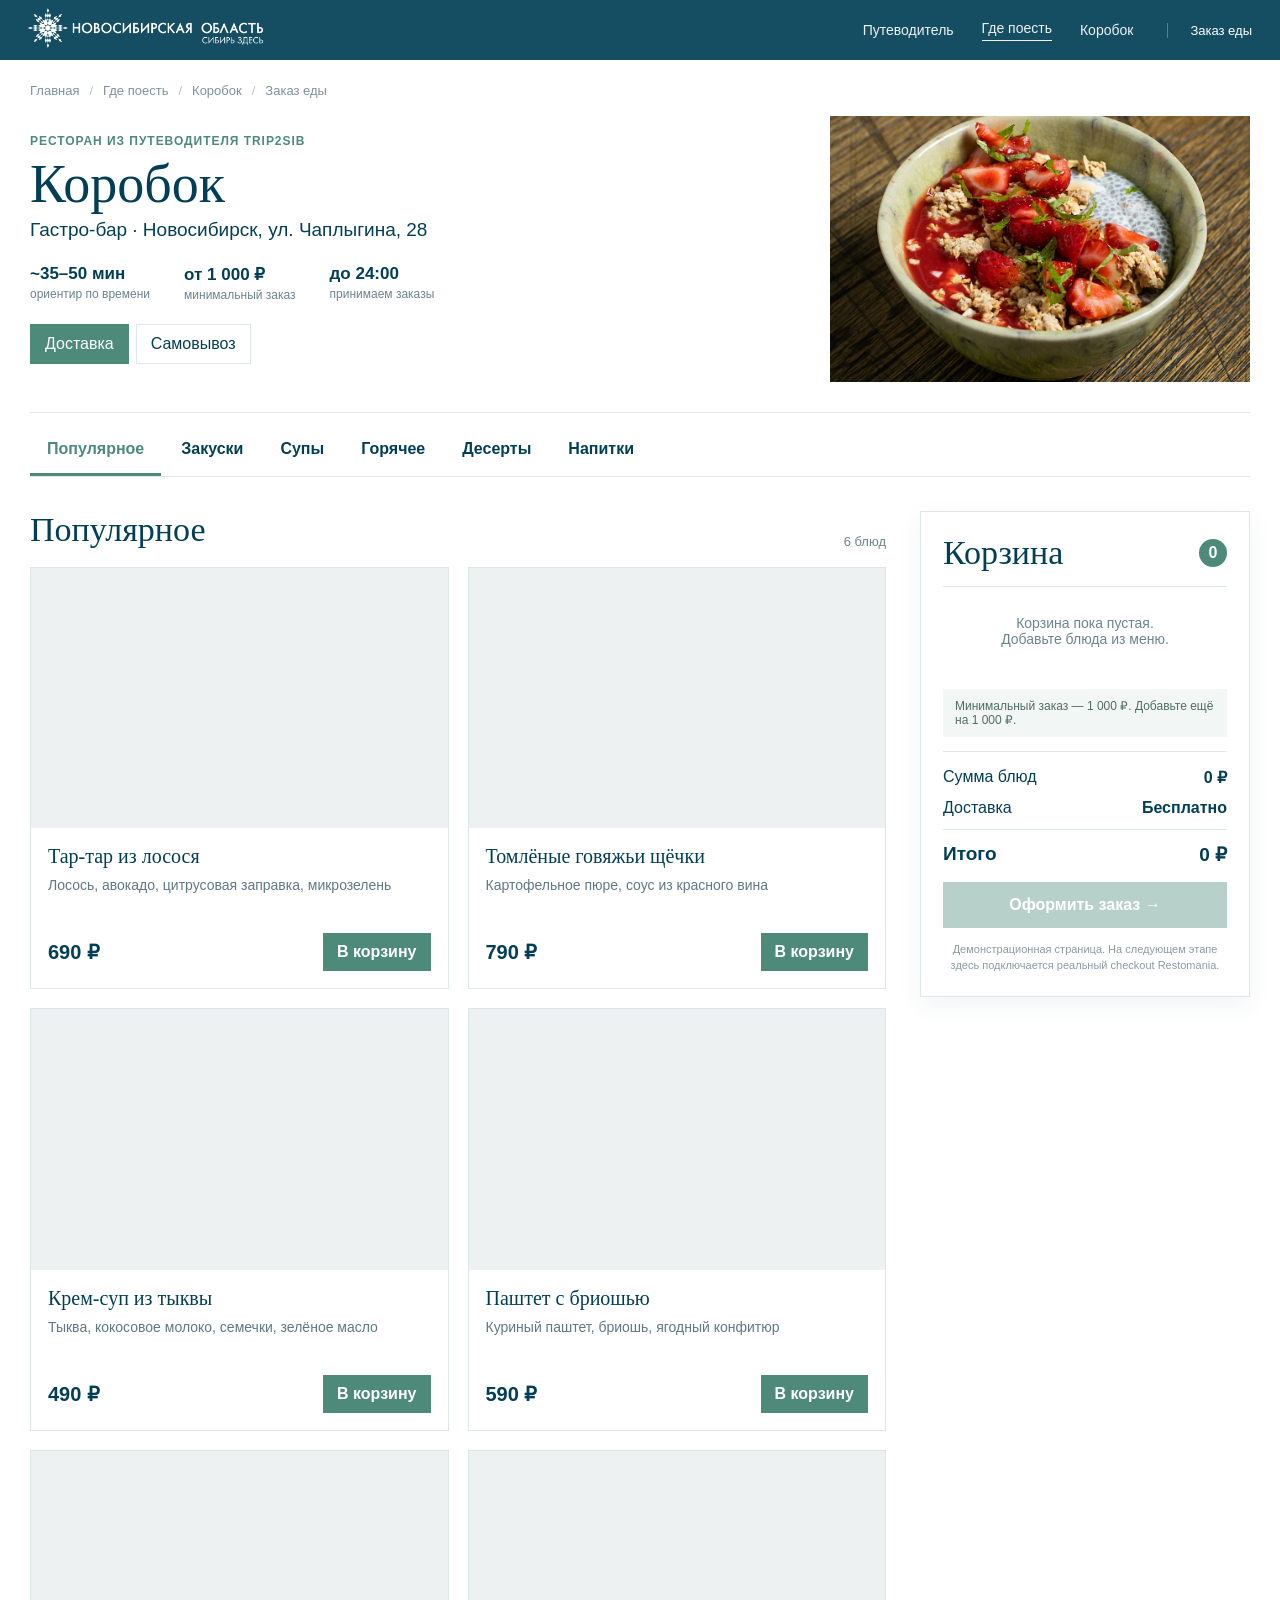
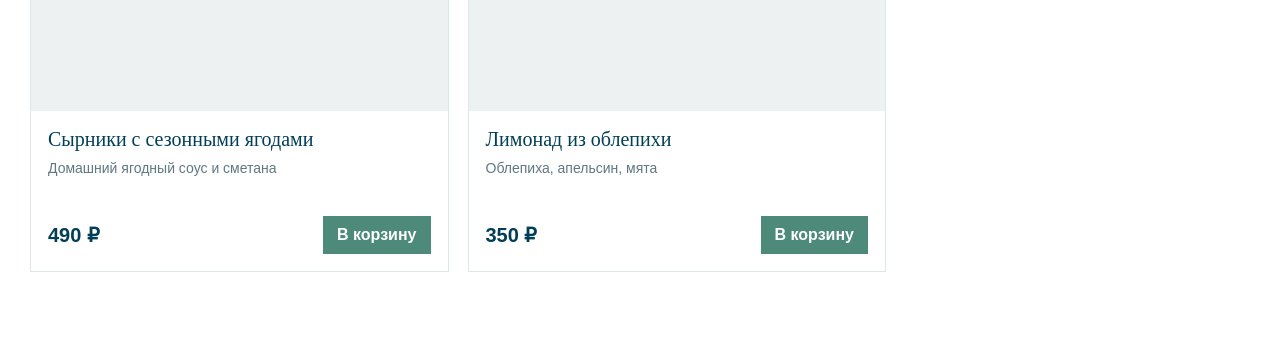
==== order.html @ 6a9ac420 "Add interactive Trip2Sib-style order page" ====
<!doctype html>
<html lang="ru">
<head>
  <meta charset="utf-8">
  <meta name="viewport" content="width=device-width,initial-scale=1">
  <title>Коробок — заказать еду | Trip2Sib</title>
  <link rel="stylesheet" href="./Коробок_files/fonts.css">
  <link rel="stylesheet" href="./order.css">
</head>
<body>
<header class="order-header">
  <div class="order-header__inner">
    <a href="./index.html"><img src="./Коробок_files/logo.png" alt="Новосибирская область. Сибирь здесь"></a>
    <nav class="order-header__nav">
      <a href="./index.html">Путеводитель</a>
      <a href="./index.html" class="active">Где поесть</a>
      <a href="./restaurant.html">Коробок</a>
    </nav>
    <div class="order-header__badge">Заказ еды</div>
  </div>
</header>

<main class="wrap">
  <div class="crumbs-demo">
    <a href="./index.html">Главная</a><span><a href="./index.html">Где поесть</a></span><span><a href="./restaurant.html">Коробок</a></span><span>Заказ еды</span>
  </div>

  <section class="restaurant-head">
    <div class="restaurant-head__copy">
      <div class="restaurant-head__kicker">Ресторан из путеводителя Trip2Sib</div>
      <h1>Коробок</h1>
      <div class="restaurant-head__sub">Гастро-бар · Новосибирск, ул. Чаплыгина, 28</div>
      <div class="restaurant-head__facts">
        <div class="fact"><b>~35–50 мин</b><small>ориентир по времени</small></div>
        <div class="fact"><b>от 1 000 ₽</b><small>минимальный заказ</small></div>
        <div class="fact"><b>до 24:00</b><small>принимаем заказы</small></div>
      </div>
      <div class="order-switch">
        <button class="active" data-mode="delivery">Доставка</button>
        <button data-mode="pickup">Самовывоз</button>
      </div>
    </div>
    <div class="restaurant-head__photo" aria-label="Коробок"></div>
  </section>

  <div class="category-bar">
    <button class="active" data-cat="popular">Популярное</button>
    <button data-cat="snacks">Закуски</button>
    <button data-cat="soups">Супы</button>
    <button data-cat="hot">Горячее</button>
    <button data-cat="desserts">Десерты</button>
    <button data-cat="drinks">Напитки</button>
  </div>

  <div class="order-layout">
    <section>
      <div class="menu-title"><h2>Популярное</h2><span class="menu-count"></span></div>
      <div class="menu-grid"></div>
    </section>

    <aside class="cart">
      <div class="cart__head"><h2>Корзина</h2><span class="cart__count">0</span></div>
      <div class="cart-items"></div>
      <div class="min-order">Минимальный заказ — 1 000 ₽</div>
      <div class="summary">
        <div><span>Сумма блюд</span><strong class="subtotal">0 ₽</strong></div>
        <div><span>Доставка</span><strong>Бесплатно</strong></div>
        <div class="total"><span>Итого</span><span class="total-value">0 ₽</span></div>
      </div>
      <button class="checkout" disabled>Оформить заказ →</button>
      <div class="demo-note">Демонстрационная страница. На следующем этапе здесь подключается реальный checkout Restomania.</div>
    </aside>
  </div>
</main>

<div class="mobile-cart"><span>Корзина: <b class="mobile-count">0</b></span><strong class="mobile-total">0 ₽</strong><button>Открыть</button></div>
<div class="toast" role="status"></div>
<script src="./order.js"></script>
</body>
</html>
---- Коробок_files/fonts.css ----
@font-face {
    font-family: "font";
    src: url('Roboto-Regular.woff2') format('woff2'),
         url('Roboto-Regular.ttf') format('truetype');
    font-weight: normal;
    font-style: normal;
    font-display: swap;
}
@font-face {
    font-family: "font2";
    src: url('Roboto-Bold.woff2') format('woff2'),
         url('Roboto-Bold.ttf') format('truetype');
    font-weight: normal;
    font-style: normal;
    font-display: swap;
}
@font-face {
    font-family: "font3";
    src: url('Roboto-Medium.woff2') format('woff2'),
         url('Roboto-Medium.ttf') format('truetype');
    font-weight: normal;
    font-style: normal;
    font-display: swap;
}
@font-face {
    font-family: "trebuchetms";
    src: url('trebuchetms.woff2') format('woff2'),
         url('trebuchetms.ttf') format('truetype');
    font-display: swap;
}
---- order.css ----
:root{--blue:#023F56;--green:#4D8A7A;--pale:#F2F6F4;--line:#DDE7E8;--muted:#6B858E}
*{box-sizing:border-box}
body{margin:0;background:#fff;color:var(--blue);font-family:"trebuchetms","Trebuchet MS",Arial,sans-serif}
a{color:inherit}
.order-header{height:60px;background:rgba(2,63,86,.92);position:sticky;top:0;z-index:50}
.order-header__inner{max-width:1440px;height:100%;margin:auto;padding:0 28px;display:flex;align-items:center;gap:34px}
.order-header img{height:40px;width:auto}
.order-header__nav{display:flex;gap:28px;margin-left:auto;align-items:center}
.order-header__nav a{text-decoration:none;color:#fff;font-size:14px;opacity:.92}
.order-header__nav a.active{border-bottom:1px solid #fff;padding-bottom:4px}
.order-header__badge{border-left:1px solid rgba(255,255,255,.28);padding-left:22px;color:#fff;font-size:13px}
.wrap{max-width:1280px;margin:0 auto;padding:0 30px}
.crumbs-demo{display:flex;gap:10px;align-items:center;padding:23px 0 18px;font-size:13px;color:#7e9299}
.crumbs-demo a{text-decoration:none}.crumbs-demo span:before{content:"/";margin-right:10px;color:#b6c2c6}
.restaurant-head{display:grid;grid-template-columns:minmax(0,1fr) 420px;gap:28px;align-items:stretch;border-bottom:1px solid var(--line);padding-bottom:30px}
.restaurant-head__copy{padding:18px 0}
.restaurant-head__kicker{text-transform:uppercase;letter-spacing:.08em;font-size:12px;color:var(--green);font-weight:700}
.restaurant-head h1{font-family:"font3",Georgia,serif;font-size:54px;font-weight:400;line-height:1;margin:9px 0 8px}
.restaurant-head__sub{font-size:19px;margin-bottom:23px}
.restaurant-head__facts{display:flex;gap:34px;flex-wrap:wrap}
.fact{display:flex;flex-direction:column}.fact b{font-size:17px}.fact small{font-size:12px;color:var(--muted);margin-top:3px}
.restaurant-head__photo{min-height:250px;background:url("./Коробок_files/i7i8zu0zcn9iccijnbwn4e7zh1lxucd1.jpg.webp") center/cover no-repeat}
.order-switch{display:flex;gap:7px;margin-top:22px}.order-switch button{border:1px solid var(--line);background:#fff;color:var(--blue);padding:10px 14px;font:inherit;cursor:pointer}.order-switch button.active{background:var(--green);border-color:var(--green);color:#fff}
.category-bar{display:flex;gap:3px;overflow:auto;border-bottom:1px solid var(--line);position:sticky;top:60px;background:#fff;z-index:40;padding-top:12px}
.category-bar button{border:0;background:#fff;color:var(--blue);font:inherit;font-weight:700;padding:15px 17px;white-space:nowrap;cursor:pointer;border-bottom:3px solid transparent}
.category-bar button.active{color:var(--green);border-color:var(--green)}
.order-layout{display:grid;grid-template-columns:minmax(0,1fr) 330px;gap:34px;padding:34px 0 70px;align-items:start}
.menu-title{display:flex;justify-content:space-between;align-items:end;margin-bottom:18px}.menu-title h2,.cart h2{font-family:"font3",Georgia,serif;font-weight:400;font-size:34px;margin:0}.menu-title span{font-size:13px;color:var(--muted)}
.menu-grid{display:grid;grid-template-columns:repeat(2,minmax(0,1fr));gap:19px}
.dish{border:1px solid var(--line);background:#fff;display:flex;flex-direction:column}.dish.hidden{display:none}.dish__img{aspect-ratio:16/10;background:#edf1f1 center/cover no-repeat}.dish__body{padding:17px;display:flex;flex-direction:column;flex:1}.dish h3{margin:0 0 7px;font-size:20px;font-family:"font3",Georgia,serif;font-weight:400}.dish p{font-size:14px;color:#5f7982;line-height:1.45;margin:0;min-height:40px}.dish__bottom{display:flex;justify-content:space-between;align-items:center;margin-top:18px}.dish__price{font-size:20px;font-weight:700}.add{border:1px solid var(--green);background:var(--green);color:#fff;padding:9px 13px;font:inherit;font-weight:700;cursor:pointer}.add.added{background:var(--blue);border-color:var(--blue)}
.cart{position:sticky;top:126px;border:1px solid var(--line);padding:22px;background:#fff;box-shadow:0 8px 24px rgba(2,63,86,.06)}
.cart__head{display:flex;justify-content:space-between;align-items:center;border-bottom:1px solid var(--line);padding-bottom:14px}.cart__count{width:28px;height:28px;border-radius:50%;display:grid;place-items:center;background:var(--green);color:#fff;font-weight:700}
.cart-empty{padding:28px 0;text-align:center;color:var(--muted);font-size:14px}
.cart-item{padding:13px 0;border-bottom:1px solid #edf1f2}.cart-item__top{display:flex;justify-content:space-between;gap:10px;font-size:14px;font-weight:700}.remove{border:0;background:none;color:#9aacb2;font-size:18px;cursor:pointer}.cart-item__controls{display:flex;justify-content:space-between;align-items:center;margin-top:9px}.qty{display:flex;border:1px solid var(--line)}.qty button{width:30px;height:29px;border:0;background:#fff;color:var(--blue);font-size:17px;cursor:pointer}.qty span{width:28px;text-align:center;line-height:29px;font-weight:700}
.min-order{background:var(--pale);padding:10px 12px;font-size:12px;color:#4f6e65;margin:14px 0}.min-order.ok{background:#e9f4eb;color:#376747}
.summary{border-top:1px solid var(--line);padding-top:10px}.summary div{display:flex;justify-content:space-between;padding:6px 0}.summary .total{border-top:1px solid var(--line);margin-top:6px;padding-top:13px;font-size:19px;font-weight:700}
.checkout{width:100%;border:1px solid var(--green);background:var(--green);color:#fff;padding:13px 16px;font:inherit;font-weight:700;cursor:pointer;margin-top:10px}.checkout:disabled{opacity:.4;cursor:not-allowed}
.demo-note{margin-top:14px;font-size:11px;line-height:1.45;color:#8a9ca2;text-align:center}
.toast{position:fixed;right:28px;bottom:28px;background:var(--blue);color:#fff;padding:13px 18px;opacity:0;transform:translateY(10px);pointer-events:none;transition:.2s;z-index:100}.toast.show{opacity:1;transform:none}
.mobile-cart{display:none}
@media(max-width:900px){.order-header__nav{display:none}.order-header__badge{margin-left:auto}.restaurant-head{grid-template-columns:1fr}.restaurant-head__photo{min-height:210px;order:-1}.restaurant-head h1{font-size:42px}.order-layout{display:block}.menu-grid{grid-template-columns:1fr}.cart{position:fixed;left:0;right:0;bottom:0;top:auto;max-height:75vh;overflow:auto;z-index:80;transform:translateY(105%);transition:.25s}.cart.open{transform:translateY(0)}.mobile-cart{display:flex;position:fixed;bottom:0;left:0;right:0;background:var(--blue);color:#fff;padding:12px 5%;z-index:70;align-items:center;gap:12px}.mobile-cart strong{margin-left:auto}.mobile-cart button{border:0;background:#fff;color:var(--blue);padding:9px 13px;font-weight:700}.order-layout{padding-bottom:100px}}
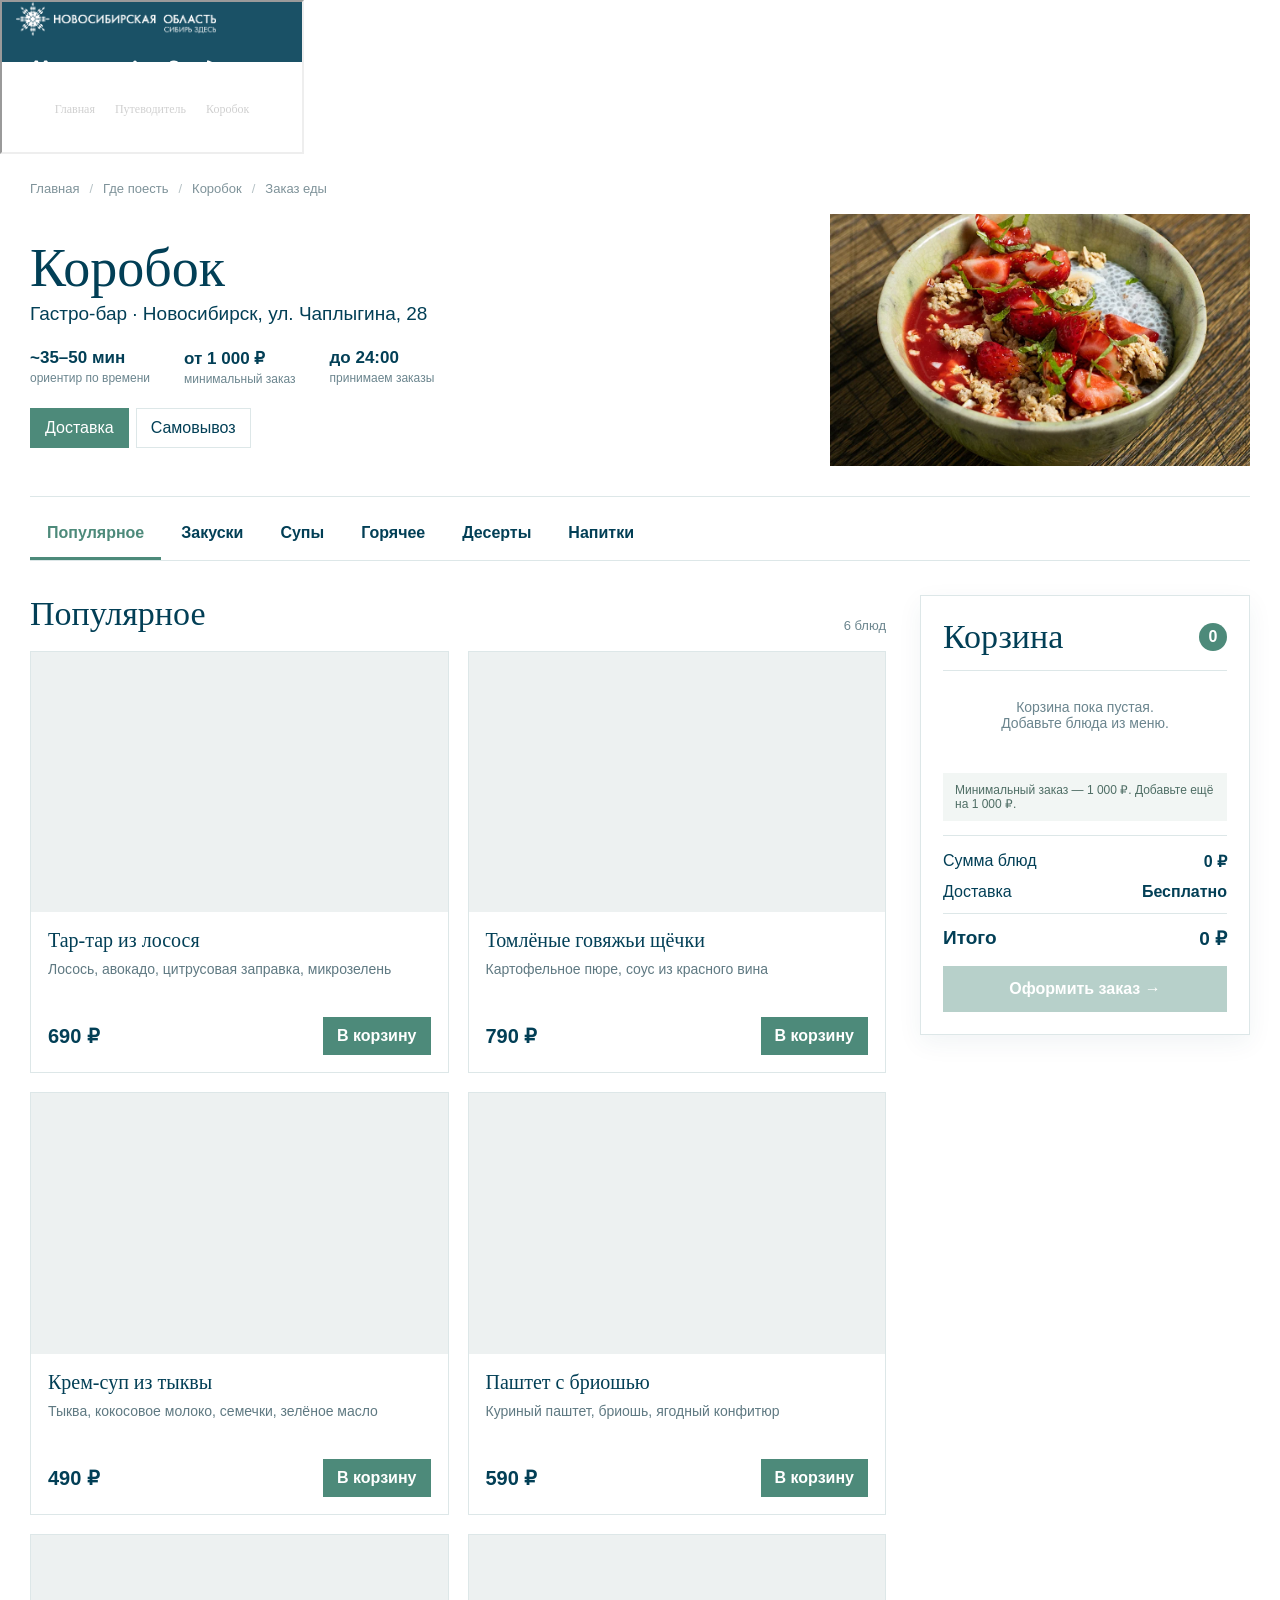
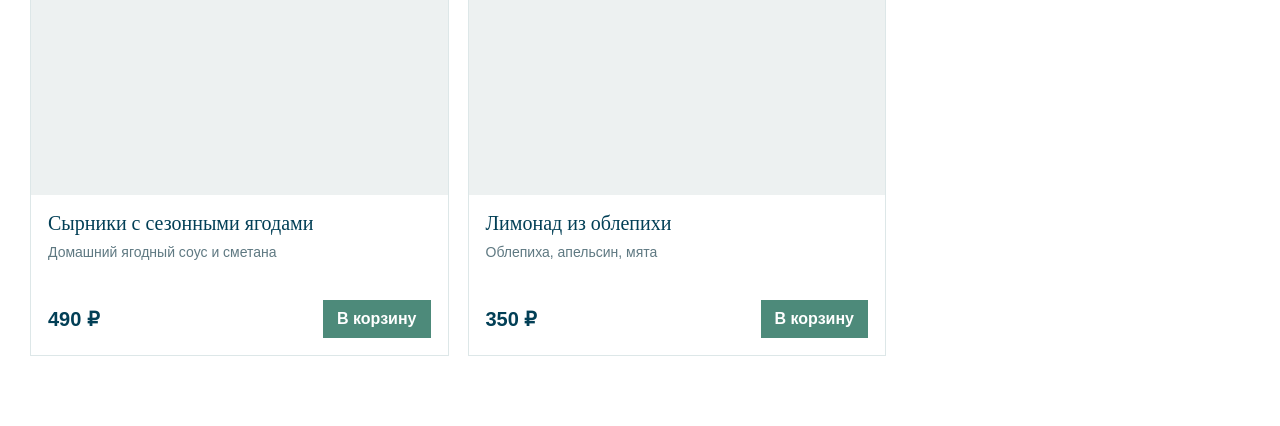
==== commit 793ff01f: "Use native Trip2Sib header and remove demo labels" ====
--- a/order.html
+++ b/order.html
@@ -8,17 +8,9 @@
   <link rel="stylesheet" href="./order.css">
 </head>
 <body>
-<header class="order-header">
-  <div class="order-header__inner">
-    <a href="./index.html"><img src="./Коробок_files/logo.png" alt="Новосибирская область. Сибирь здесь"></a>
-    <nav class="order-header__nav">
-      <a href="./index.html">Путеводитель</a>
-      <a href="./index.html" class="active">Где поесть</a>
-      <a href="./restaurant.html">Коробок</a>
-    </nav>
-    <div class="order-header__badge">Заказ еды</div>
-  </div>
-</header>
+<div class="native-header" aria-label="Навигация Trip2Sib">
+  <iframe src="./Коробок.html" title="Trip2Sib" scrolling="no"></iframe>
+</div>
 
 <main class="wrap">
   <div class="crumbs-demo">
@@ -27,7 +19,6 @@
 
   <section class="restaurant-head">
     <div class="restaurant-head__copy">
-      <div class="restaurant-head__kicker">Ресторан из путеводителя Trip2Sib</div>
       <h1>Коробок</h1>
       <div class="restaurant-head__sub">Гастро-бар · Новосибирск, ул. Чаплыгина, 28</div>
       <div class="restaurant-head__facts">
@@ -68,7 +59,6 @@
         <div class="total"><span>Итого</span><span class="total-value">0 ₽</span></div>
       </div>
       <button class="checkout" disabled>Оформить заказ →</button>
-      <div class="demo-note">Демонстрационная страница. На следующем этапе здесь подключается реальный checkout Restomania.</div>
     </aside>
   </div>
 </main>
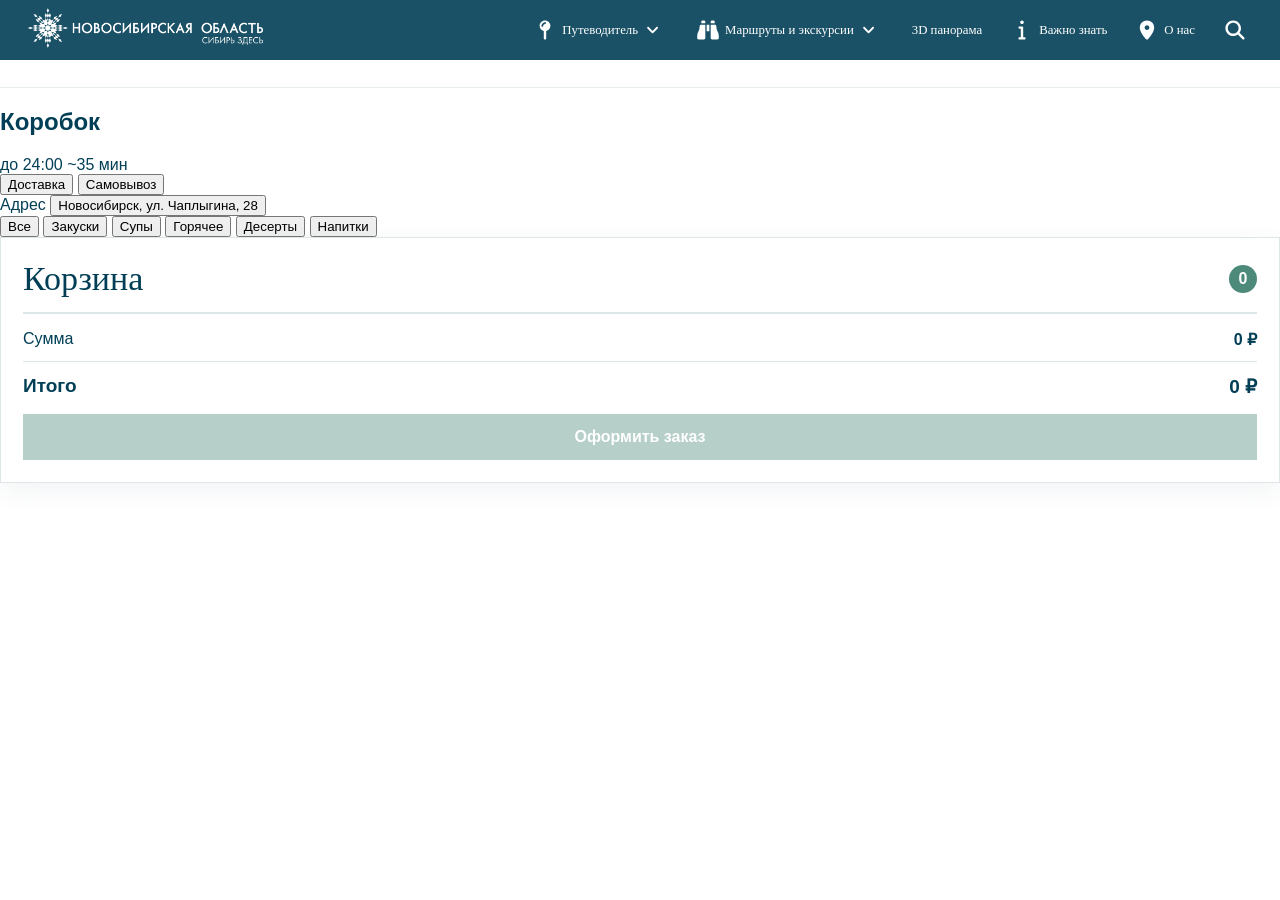
==== commit 288516d6: "Simplify order page to match Restomania structure" ====
--- a/order.html
+++ b/order.html
@@ -12,53 +12,51 @@
   <iframe src="./Коробок.html" title="Trip2Sib" scrolling="no"></iframe>
 </div>
 
-<main class="wrap">
-  <div class="crumbs-demo">
-    <a href="./index.html">Главная</a><span><a href="./index.html">Где поесть</a></span><span><a href="./restaurant.html">Коробок</a></span><span>Заказ еды</span>
+<main class="order-page">
+  <section class="order-top">
+    <div class="order-top__main">
+      <h1>Коробок</h1>
+      <div class="order-top__meta">
+        <span>до 24:00</span>
+        <span>~35 мин</span>
+      </div>
+    </div>
+    <div class="order-top__actions">
+      <button class="mode active" data-mode="delivery">Доставка</button>
+      <button class="mode" data-mode="pickup">Самовывоз</button>
+    </div>
+  </section>
+
+  <div class="address-row">
+    <span class="address-row__label">Адрес</span>
+    <button class="address-row__value">Новосибирск, ул. Чаплыгина, 28</button>
   </div>
 
-  <section class="restaurant-head">
-    <div class="restaurant-head__copy">
-      <h1>Коробок</h1>
-      <div class="restaurant-head__sub">Гастро-бар · Новосибирск, ул. Чаплыгина, 28</div>
-      <div class="restaurant-head__facts">
-        <div class="fact"><b>~35–50 мин</b><small>ориентир по времени</small></div>
-        <div class="fact"><b>от 1 000 ₽</b><small>минимальный заказ</small></div>
-        <div class="fact"><b>до 24:00</b><small>принимаем заказы</small></div>
-      </div>
-      <div class="order-switch">
-        <button class="active" data-mode="delivery">Доставка</button>
-        <button data-mode="pickup">Самовывоз</button>
-      </div>
-    </div>
-    <div class="restaurant-head__photo" aria-label="Коробок"></div>
-  </section>
-
-  <div class="category-bar">
-    <button class="active" data-cat="popular">Популярное</button>
+  <nav class="category-nav">
+    <button class="active" data-cat="all">Все</button>
     <button data-cat="snacks">Закуски</button>
     <button data-cat="soups">Супы</button>
     <button data-cat="hot">Горячее</button>
     <button data-cat="desserts">Десерты</button>
     <button data-cat="drinks">Напитки</button>
-  </div>
+  </nav>
 
-  <div class="order-layout">
-    <section>
-      <div class="menu-title"><h2>Популярное</h2><span class="menu-count"></span></div>
+  <div class="order-content">
+    <section class="menu-section">
       <div class="menu-grid"></div>
     </section>
 
     <aside class="cart">
-      <div class="cart__head"><h2>Корзина</h2><span class="cart__count">0</span></div>
+      <div class="cart__head">
+        <h2>Корзина</h2>
+        <span class="cart__count">0</span>
+      </div>
       <div class="cart-items"></div>
-      <div class="min-order">Минимальный заказ — 1 000 ₽</div>
       <div class="summary">
-        <div><span>Сумма блюд</span><strong class="subtotal">0 ₽</strong></div>
-        <div><span>Доставка</span><strong>Бесплатно</strong></div>
+        <div><span>Сумма</span><strong class="subtotal">0 ₽</strong></div>
         <div class="total"><span>Итого</span><span class="total-value">0 ₽</span></div>
       </div>
-      <button class="checkout" disabled>Оформить заказ →</button>
+      <button class="checkout" disabled>Оформить заказ</button>
     </aside>
   </div>
 </main>
--- a/order.css
+++ b/order.css
@@ -1,14 +1,9 @@
+.native-header{height:88px;overflow:hidden;background:#fff;border-bottom:1px solid #e7ecee;position:sticky;top:0;z-index:60}
+.native-header iframe{display:block;width:100%;height:88px;border:0;background:#fff}
 :root{--blue:#023F56;--green:#4D8A7A;--pale:#F2F6F4;--line:#DDE7E8;--muted:#6B858E}
 *{box-sizing:border-box}
 body{margin:0;background:#fff;color:var(--blue);font-family:"trebuchetms","Trebuchet MS",Arial,sans-serif}
 a{color:inherit}
-.order-header{height:60px;background:rgba(2,63,86,.92);position:sticky;top:0;z-index:50}
-.order-header__inner{max-width:1440px;height:100%;margin:auto;padding:0 28px;display:flex;align-items:center;gap:34px}
-.order-header img{height:40px;width:auto}
-.order-header__nav{display:flex;gap:28px;margin-left:auto;align-items:center}
-.order-header__nav a{text-decoration:none;color:#fff;font-size:14px;opacity:.92}
-.order-header__nav a.active{border-bottom:1px solid #fff;padding-bottom:4px}
-.order-header__badge{border-left:1px solid rgba(255,255,255,.28);padding-left:22px;color:#fff;font-size:13px}
 .wrap{max-width:1280px;margin:0 auto;padding:0 30px}
 .crumbs-demo{display:flex;gap:10px;align-items:center;padding:23px 0 18px;font-size:13px;color:#7e9299}
 .crumbs-demo a{text-decoration:none}.crumbs-demo span:before{content:"/";margin-right:10px;color:#b6c2c6}
@@ -21,14 +16,14 @@
 .fact{display:flex;flex-direction:column}.fact b{font-size:17px}.fact small{font-size:12px;color:var(--muted);margin-top:3px}
 .restaurant-head__photo{min-height:250px;background:url("./Коробок_files/i7i8zu0zcn9iccijnbwn4e7zh1lxucd1.jpg.webp") center/cover no-repeat}
 .order-switch{display:flex;gap:7px;margin-top:22px}.order-switch button{border:1px solid var(--line);background:#fff;color:var(--blue);padding:10px 14px;font:inherit;cursor:pointer}.order-switch button.active{background:var(--green);border-color:var(--green);color:#fff}
-.category-bar{display:flex;gap:3px;overflow:auto;border-bottom:1px solid var(--line);position:sticky;top:60px;background:#fff;z-index:40;padding-top:12px}
+.category-bar{display:flex;gap:3px;overflow:auto;border-bottom:1px solid var(--line);position:sticky;top:88px;background:#fff;z-index:40;padding-top:12px}
 .category-bar button{border:0;background:#fff;color:var(--blue);font:inherit;font-weight:700;padding:15px 17px;white-space:nowrap;cursor:pointer;border-bottom:3px solid transparent}
 .category-bar button.active{color:var(--green);border-color:var(--green)}
 .order-layout{display:grid;grid-template-columns:minmax(0,1fr) 330px;gap:34px;padding:34px 0 70px;align-items:start}
 .menu-title{display:flex;justify-content:space-between;align-items:end;margin-bottom:18px}.menu-title h2,.cart h2{font-family:"font3",Georgia,serif;font-weight:400;font-size:34px;margin:0}.menu-title span{font-size:13px;color:var(--muted)}
 .menu-grid{display:grid;grid-template-columns:repeat(2,minmax(0,1fr));gap:19px}
 .dish{border:1px solid var(--line);background:#fff;display:flex;flex-direction:column}.dish.hidden{display:none}.dish__img{aspect-ratio:16/10;background:#edf1f1 center/cover no-repeat}.dish__body{padding:17px;display:flex;flex-direction:column;flex:1}.dish h3{margin:0 0 7px;font-size:20px;font-family:"font3",Georgia,serif;font-weight:400}.dish p{font-size:14px;color:#5f7982;line-height:1.45;margin:0;min-height:40px}.dish__bottom{display:flex;justify-content:space-between;align-items:center;margin-top:18px}.dish__price{font-size:20px;font-weight:700}.add{border:1px solid var(--green);background:var(--green);color:#fff;padding:9px 13px;font:inherit;font-weight:700;cursor:pointer}.add.added{background:var(--blue);border-color:var(--blue)}
-.cart{position:sticky;top:126px;border:1px solid var(--line);padding:22px;background:#fff;box-shadow:0 8px 24px rgba(2,63,86,.06)}
+.cart{position:sticky;top:154px;border:1px solid var(--line);padding:22px;background:#fff;box-shadow:0 8px 24px rgba(2,63,86,.06)}
 .cart__head{display:flex;justify-content:space-between;align-items:center;border-bottom:1px solid var(--line);padding-bottom:14px}.cart__count{width:28px;height:28px;border-radius:50%;display:grid;place-items:center;background:var(--green);color:#fff;font-weight:700}
 .cart-empty{padding:28px 0;text-align:center;color:var(--muted);font-size:14px}
 .cart-item{padding:13px 0;border-bottom:1px solid #edf1f2}.cart-item__top{display:flex;justify-content:space-between;gap:10px;font-size:14px;font-weight:700}.remove{border:0;background:none;color:#9aacb2;font-size:18px;cursor:pointer}.cart-item__controls{display:flex;justify-content:space-between;align-items:center;margin-top:9px}.qty{display:flex;border:1px solid var(--line)}.qty button{width:30px;height:29px;border:0;background:#fff;color:var(--blue);font-size:17px;cursor:pointer}.qty span{width:28px;text-align:center;line-height:29px;font-weight:700}
@@ -38,4 +33,4 @@
 .demo-note{margin-top:14px;font-size:11px;line-height:1.45;color:#8a9ca2;text-align:center}
 .toast{position:fixed;right:28px;bottom:28px;background:var(--blue);color:#fff;padding:13px 18px;opacity:0;transform:translateY(10px);pointer-events:none;transition:.2s;z-index:100}.toast.show{opacity:1;transform:none}
 .mobile-cart{display:none}
-@media(max-width:900px){.order-header__nav{display:none}.order-header__badge{margin-left:auto}.restaurant-head{grid-template-columns:1fr}.restaurant-head__photo{min-height:210px;order:-1}.restaurant-head h1{font-size:42px}.order-layout{display:block}.menu-grid{grid-template-columns:1fr}.cart{position:fixed;left:0;right:0;bottom:0;top:auto;max-height:75vh;overflow:auto;z-index:80;transform:translateY(105%);transition:.25s}.cart.open{transform:translateY(0)}.mobile-cart{display:flex;position:fixed;bottom:0;left:0;right:0;background:var(--blue);color:#fff;padding:12px 5%;z-index:70;align-items:center;gap:12px}.mobile-cart strong{margin-left:auto}.mobile-cart button{border:0;background:#fff;color:var(--blue);padding:9px 13px;font-weight:700}.order-layout{padding-bottom:100px}}
+@media(max-width:900px){.restaurant-head{grid-template-columns:1fr}.restaurant-head__photo{min-height:210px;order:-1}.restaurant-head h1{font-size:42px}.order-layout{display:block}.menu-grid{grid-template-columns:1fr}.cart{position:fixed;left:0;right:0;bottom:0;top:auto;max-height:75vh;overflow:auto;z-index:80;transform:translateY(105%);transition:.25s}.cart.open{transform:translateY(0)}.mobile-cart{display:flex;position:fixed;bottom:0;left:0;right:0;background:var(--blue);color:#fff;padding:12px 5%;z-index:70;align-items:center;gap:12px}.mobile-cart strong{margin-left:auto}.mobile-cart button{border:0;background:#fff;color:var(--blue);padding:9px 13px;font-weight:700}.order-layout{padding-bottom:100px}}
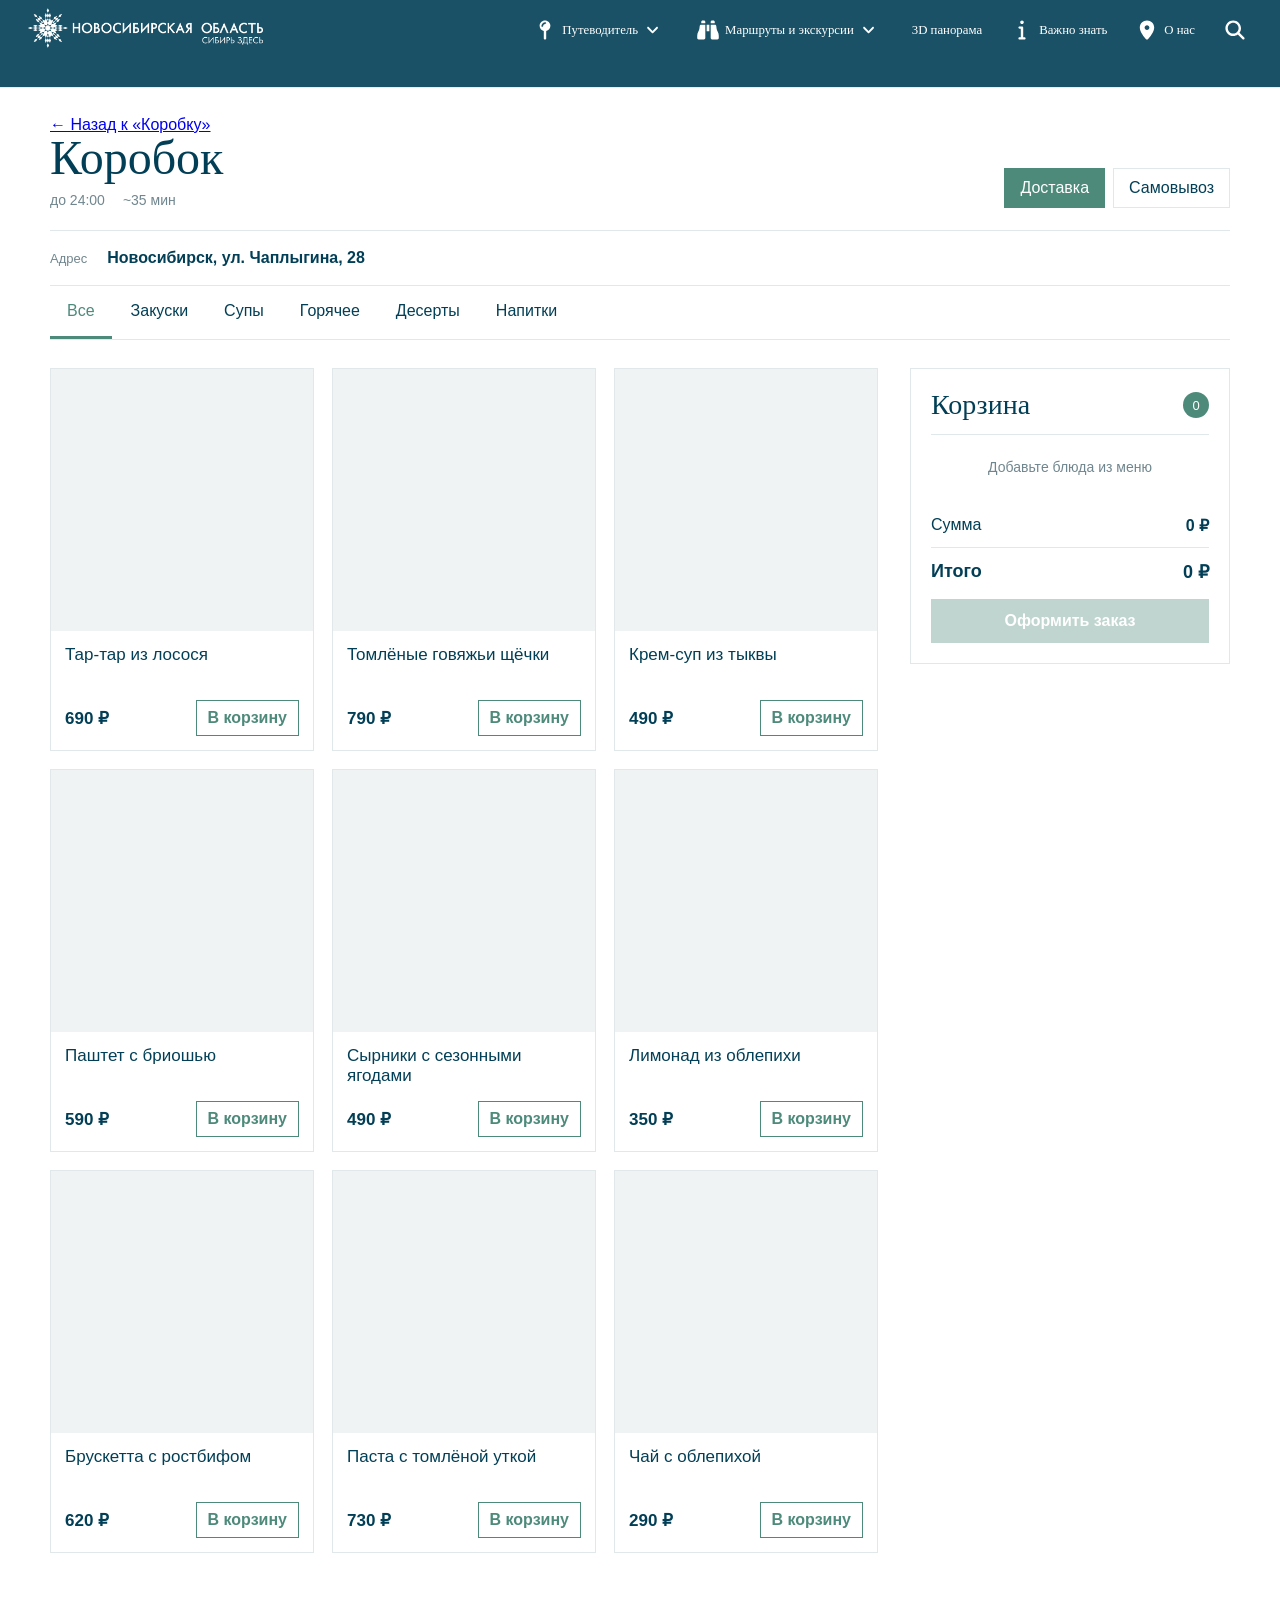
==== commit ff9d5251: "Fix menu header and add return to restaurant" ====
--- a/order.html
+++ b/order.html
@@ -9,10 +9,11 @@
 </head>
 <body>
 <div class="native-header" aria-label="Навигация Trip2Sib">
-  <iframe src="./Коробок.html" title="Trip2Sib" scrolling="no"></iframe>
+  <iframe src="./trip2sib-header.html" title="Trip2Sib" scrolling="no"></iframe>
 </div>
 
 <main class="order-page">
+  <a class="back-link" href="./restaurant.html">← Назад к «Коробку»</a>
   <section class="order-top">
     <div class="order-top__main">
       <h1>Коробок</h1>
--- a/order.css
+++ b/order.css
@@ -1,36 +1,52 @@
 .native-header{height:88px;overflow:hidden;background:#fff;border-bottom:1px solid #e7ecee;position:sticky;top:0;z-index:60}
 .native-header iframe{display:block;width:100%;height:88px;border:0;background:#fff}
-:root{--blue:#023F56;--green:#4D8A7A;--pale:#F2F6F4;--line:#DDE7E8;--muted:#6B858E}
+:root{--blue:#023F56;--green:#4D8A7A;--line:#E1E8EA;--muted:#70868E}
 *{box-sizing:border-box}
 body{margin:0;background:#fff;color:var(--blue);font-family:"trebuchetms","Trebuchet MS",Arial,sans-serif}
-a{color:inherit}
-.wrap{max-width:1280px;margin:0 auto;padding:0 30px}
-.crumbs-demo{display:flex;gap:10px;align-items:center;padding:23px 0 18px;font-size:13px;color:#7e9299}
-.crumbs-demo a{text-decoration:none}.crumbs-demo span:before{content:"/";margin-right:10px;color:#b6c2c6}
-.restaurant-head{display:grid;grid-template-columns:minmax(0,1fr) 420px;gap:28px;align-items:stretch;border-bottom:1px solid var(--line);padding-bottom:30px}
-.restaurant-head__copy{padding:18px 0}
-.restaurant-head__kicker{text-transform:uppercase;letter-spacing:.08em;font-size:12px;color:var(--green);font-weight:700}
-.restaurant-head h1{font-family:"font3",Georgia,serif;font-size:54px;font-weight:400;line-height:1;margin:9px 0 8px}
-.restaurant-head__sub{font-size:19px;margin-bottom:23px}
-.restaurant-head__facts{display:flex;gap:34px;flex-wrap:wrap}
-.fact{display:flex;flex-direction:column}.fact b{font-size:17px}.fact small{font-size:12px;color:var(--muted);margin-top:3px}
-.restaurant-head__photo{min-height:250px;background:url("./Коробок_files/i7i8zu0zcn9iccijnbwn4e7zh1lxucd1.jpg.webp") center/cover no-repeat}
-.order-switch{display:flex;gap:7px;margin-top:22px}.order-switch button{border:1px solid var(--line);background:#fff;color:var(--blue);padding:10px 14px;font:inherit;cursor:pointer}.order-switch button.active{background:var(--green);border-color:var(--green);color:#fff}
-.category-bar{display:flex;gap:3px;overflow:auto;border-bottom:1px solid var(--line);position:sticky;top:88px;background:#fff;z-index:40;padding-top:12px}
-.category-bar button{border:0;background:#fff;color:var(--blue);font:inherit;font-weight:700;padding:15px 17px;white-space:nowrap;cursor:pointer;border-bottom:3px solid transparent}
-.category-bar button.active{color:var(--green);border-color:var(--green)}
-.order-layout{display:grid;grid-template-columns:minmax(0,1fr) 330px;gap:34px;padding:34px 0 70px;align-items:start}
-.menu-title{display:flex;justify-content:space-between;align-items:end;margin-bottom:18px}.menu-title h2,.cart h2{font-family:"font3",Georgia,serif;font-weight:400;font-size:34px;margin:0}.menu-title span{font-size:13px;color:var(--muted)}
-.menu-grid{display:grid;grid-template-columns:repeat(2,minmax(0,1fr));gap:19px}
-.dish{border:1px solid var(--line);background:#fff;display:flex;flex-direction:column}.dish.hidden{display:none}.dish__img{aspect-ratio:16/10;background:#edf1f1 center/cover no-repeat}.dish__body{padding:17px;display:flex;flex-direction:column;flex:1}.dish h3{margin:0 0 7px;font-size:20px;font-family:"font3",Georgia,serif;font-weight:400}.dish p{font-size:14px;color:#5f7982;line-height:1.45;margin:0;min-height:40px}.dish__bottom{display:flex;justify-content:space-between;align-items:center;margin-top:18px}.dish__price{font-size:20px;font-weight:700}.add{border:1px solid var(--green);background:var(--green);color:#fff;padding:9px 13px;font:inherit;font-weight:700;cursor:pointer}.add.added{background:var(--blue);border-color:var(--blue)}
-.cart{position:sticky;top:154px;border:1px solid var(--line);padding:22px;background:#fff;box-shadow:0 8px 24px rgba(2,63,86,.06)}
-.cart__head{display:flex;justify-content:space-between;align-items:center;border-bottom:1px solid var(--line);padding-bottom:14px}.cart__count{width:28px;height:28px;border-radius:50%;display:grid;place-items:center;background:var(--green);color:#fff;font-weight:700}
-.cart-empty{padding:28px 0;text-align:center;color:var(--muted);font-size:14px}
-.cart-item{padding:13px 0;border-bottom:1px solid #edf1f2}.cart-item__top{display:flex;justify-content:space-between;gap:10px;font-size:14px;font-weight:700}.remove{border:0;background:none;color:#9aacb2;font-size:18px;cursor:pointer}.cart-item__controls{display:flex;justify-content:space-between;align-items:center;margin-top:9px}.qty{display:flex;border:1px solid var(--line)}.qty button{width:30px;height:29px;border:0;background:#fff;color:var(--blue);font-size:17px;cursor:pointer}.qty span{width:28px;text-align:center;line-height:29px;font-weight:700}
-.min-order{background:var(--pale);padding:10px 12px;font-size:12px;color:#4f6e65;margin:14px 0}.min-order.ok{background:#e9f4eb;color:#376747}
-.summary{border-top:1px solid var(--line);padding-top:10px}.summary div{display:flex;justify-content:space-between;padding:6px 0}.summary .total{border-top:1px solid var(--line);margin-top:6px;padding-top:13px;font-size:19px;font-weight:700}
-.checkout{width:100%;border:1px solid var(--green);background:var(--green);color:#fff;padding:13px 16px;font:inherit;font-weight:700;cursor:pointer;margin-top:10px}.checkout:disabled{opacity:.4;cursor:not-allowed}
-.demo-note{margin-top:14px;font-size:11px;line-height:1.45;color:#8a9ca2;text-align:center}
-.toast{position:fixed;right:28px;bottom:28px;background:var(--blue);color:#fff;padding:13px 18px;opacity:0;transform:translateY(10px);pointer-events:none;transition:.2s;z-index:100}.toast.show{opacity:1;transform:none}
+button{font:inherit}
+.order-page{max-width:1240px;margin:0 auto;padding:28px 30px 70px}
+.order-top{display:flex;justify-content:space-between;gap:30px;align-items:flex-end;padding-bottom:22px;border-bottom:1px solid var(--line)}
+.order-top h1{font-family:"font3",Georgia,serif;font-size:48px;font-weight:400;line-height:1;margin:0 0 10px}
+.order-top__meta{display:flex;gap:18px;font-size:14px;color:var(--muted)}
+.order-top__actions{display:flex;gap:8px}
+.mode{border:1px solid var(--line);background:#fff;color:var(--blue);padding:10px 15px;cursor:pointer}
+.mode.active{background:var(--green);color:#fff;border-color:var(--green)}
+.address-row{display:flex;align-items:center;gap:20px;padding:18px 0;border-bottom:1px solid var(--line)}
+.address-row__label{font-size:13px;color:var(--muted)}
+.address-row__value{border:0;background:none;padding:0;color:var(--blue);font-weight:700;cursor:pointer;text-align:left}
+.category-nav{display:flex;gap:2px;overflow:auto;position:sticky;top:88px;background:#fff;z-index:40;border-bottom:1px solid var(--line)}
+.category-nav button{border:0;background:#fff;color:var(--blue);padding:16px 17px;white-space:nowrap;cursor:pointer;border-bottom:3px solid transparent}
+.category-nav button.active{color:var(--green);border-bottom-color:var(--green)}
+.order-content{display:grid;grid-template-columns:minmax(0,1fr) 320px;gap:32px;padding-top:28px;align-items:start}
+.menu-grid{display:grid;grid-template-columns:repeat(3,minmax(0,1fr));gap:18px}
+.dish{border:1px solid var(--line);background:#fff;display:flex;flex-direction:column}
+.dish__img{aspect-ratio:1/1;background:#f0f3f3 center/cover no-repeat}
+.dish__body{padding:14px;display:flex;flex-direction:column;flex:1}
+.dish h3{font-size:17px;line-height:1.2;font-weight:400;margin:0 0 14px;min-height:41px}
+.dish__bottom{display:flex;justify-content:space-between;align-items:center;margin-top:auto}
+.dish__price{font-size:17px;font-weight:700}
+.add{border:1px solid var(--green);background:#fff;color:var(--green);padding:8px 11px;cursor:pointer;font-weight:700}
+.add.added{background:var(--green);color:#fff}
+.cart{position:sticky;top:145px;border:1px solid var(--line);background:#fff;padding:20px}
+.cart__head{display:flex;justify-content:space-between;align-items:center;padding-bottom:13px;border-bottom:1px solid var(--line)}
+.cart h2{font-family:"font3",Georgia,serif;font-size:28px;font-weight:400;margin:0}
+.cart__count{min-width:26px;height:26px;padding:0 8px;display:grid;place-items:center;background:var(--green);color:#fff;border-radius:14px;font-size:13px}
+.cart-empty{padding:24px 0;color:var(--muted);font-size:14px;text-align:center}
+.cart-item{padding:12px 0;border-bottom:1px solid #eef2f3}
+.cart-item__top{display:flex;justify-content:space-between;gap:10px;font-size:14px}
+.remove{border:0;background:none;color:#9aa9ae;font-size:18px;cursor:pointer}
+.cart-item__controls{display:flex;align-items:center;justify-content:space-between;margin-top:9px}
+.qty{display:flex;border:1px solid var(--line)}
+.qty button{width:29px;height:29px;border:0;background:#fff;color:var(--blue);cursor:pointer}
+.qty span{width:28px;line-height:29px;text-align:center}
+.summary{padding-top:11px}
+.summary div{display:flex;justify-content:space-between;padding:6px 0}
+.summary .total{border-top:1px solid var(--line);margin-top:6px;padding-top:13px;font-size:18px;font-weight:700}
+.checkout{width:100%;margin-top:10px;border:1px solid var(--green);background:var(--green);color:#fff;padding:12px 14px;font-weight:700;cursor:pointer}
+.checkout:disabled{opacity:.35;cursor:not-allowed}
+.toast{position:fixed;right:24px;bottom:24px;background:var(--blue);color:#fff;padding:12px 16px;opacity:0;transform:translateY(8px);transition:.2s;pointer-events:none;z-index:100}
+.toast.show{opacity:1;transform:none}
 .mobile-cart{display:none}
-@media(max-width:900px){.restaurant-head{grid-template-columns:1fr}.restaurant-head__photo{min-height:210px;order:-1}.restaurant-head h1{font-size:42px}.order-layout{display:block}.menu-grid{grid-template-columns:1fr}.cart{position:fixed;left:0;right:0;bottom:0;top:auto;max-height:75vh;overflow:auto;z-index:80;transform:translateY(105%);transition:.25s}.cart.open{transform:translateY(0)}.mobile-cart{display:flex;position:fixed;bottom:0;left:0;right:0;background:var(--blue);color:#fff;padding:12px 5%;z-index:70;align-items:center;gap:12px}.mobile-cart strong{margin-left:auto}.mobile-cart button{border:0;background:#fff;color:var(--blue);padding:9px 13px;font-weight:700}.order-layout{padding-bottom:100px}}+@media(max-width:1050px){.menu-grid{grid-template-columns:repeat(2,minmax(0,1fr))}}
+@media(max-width:820px){.order-page{padding:20px 16px 100px}.order-top{align-items:flex-start;flex-direction:column}.order-top h1{font-size:40px}.order-content{display:block}.menu-grid{grid-template-columns:1fr 1fr}.cart{position:fixed;left:0;right:0;bottom:0;top:auto;max-height:72vh;overflow:auto;z-index:80;transform:translateY(105%);transition:.25s}.cart.open{transform:none}.mobile-cart{display:flex;position:fixed;left:0;right:0;bottom:0;z-index:70;background:var(--blue);color:#fff;padding:12px 16px;align-items:center;gap:12px}.mobile-cart strong{margin-left:auto}.mobile-cart button{border:0;background:#fff;color:var(--blue);padding:8px 11px;font-weight:700}.category-nav{top:88px}}
+@media(max-width:560px){.menu-grid{grid-template-columns:1fr}.order-top__actions{width:100%}.mode{flex:1}}
